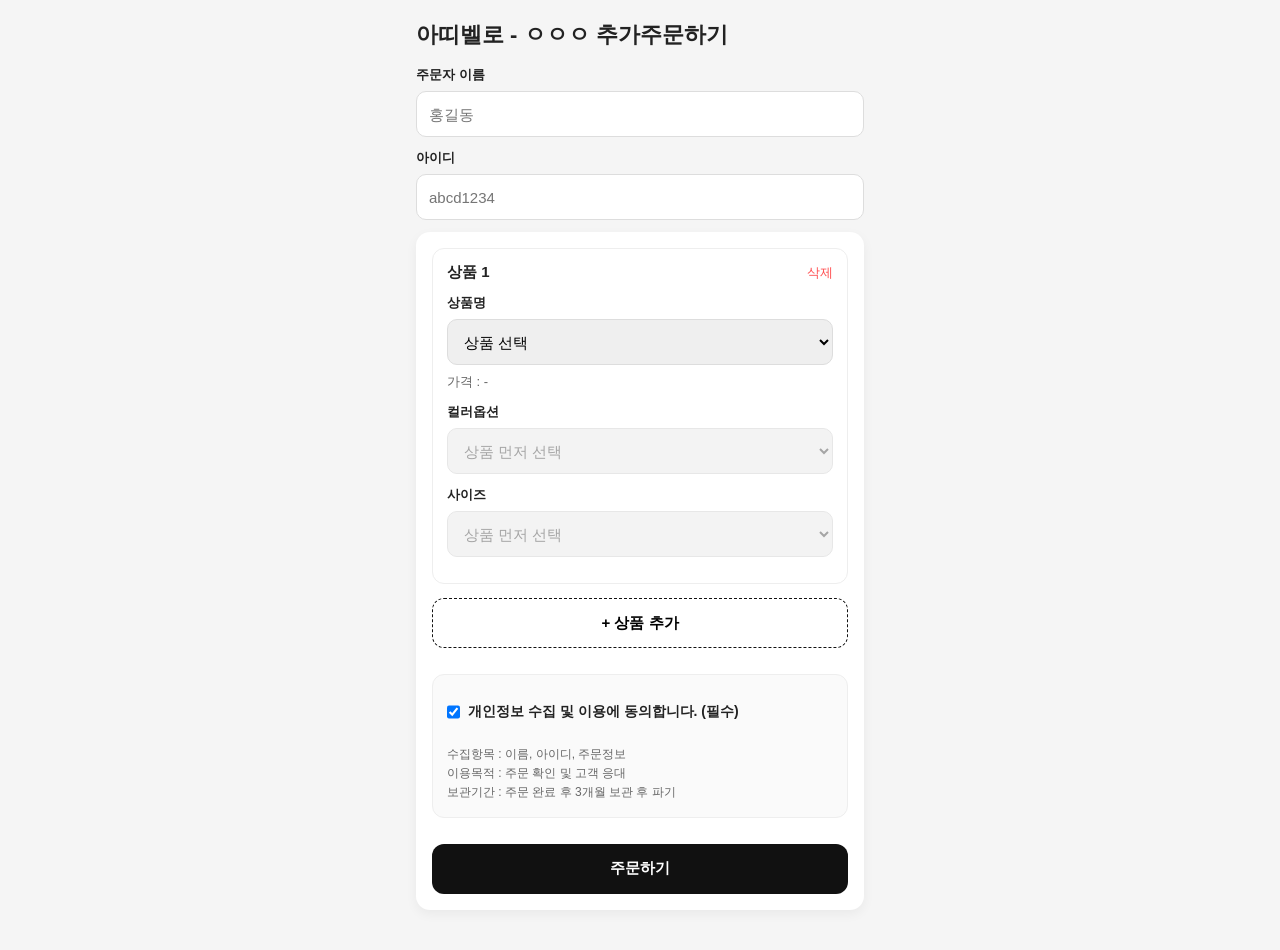
==== index.html @ 052d15cb "Update Open Graph image path in index.html" ====
<!doctype html>
<html lang="ko">
  <head>
    <meta charset="UTF-8" />
    <meta name="viewport" content="width=device-width, initial-scale=1.0" />
    <title>아띠벨로 - ㅇㅇㅇ 추가주문하기</title>
    <link rel="shortcut icon" href="./favicon.ico" type="image/x-icon" />
    <link rel="icon" href="./favicon.ico" type="image/x-icon" />
    <link rel="stylesheet" href="./css/style.css" />
    <!-- 오픈그래프 -->
    <meta
      name="description"
      content="간편하게 추가 주문을 접수할 수 있는 아띠벨로 주문 페이지입니다. 상품 선택 후 빠르게 주문서를 작성해보세요."
    />
    <meta
      name="keywords"
      content="추가주문서, 주문서, 아띠벨로, 아동복주문, 라이브주문, 간편주문"
    />
    <meta name="author" content="아띠벨로" />
    <meta name="robots" content="index, follow" />
    <meta property="og:image" content="./img/og_image.jpg" />
    <meta property="og:image:width" content="1200" />
    <meta property="og:image:height" content="630" />
  </head>
  <body>
    <div class="wrap">
      <h1 class="title">아띠벨로 - ㅇㅇㅇ 추가주문하기</h1>
      <div class="user-box">
        <div class="item">
          <label class="label">주문자 이름</label>
          <input type="text" id="userName" placeholder="홍길동" />
        </div>

        <div class="item">
          <label class="label">아이디</label>
          <input type="text" id="userId" placeholder="abcd1234" />
        </div>
      </div>

      <div class="card">
        <div id="orderList"></div>

        <button id="AddBtn" type="button" class="btn-add">+ 상품 추가</button>
        <!-- 개인정보 수집 및 이용 동의 -->
        <div class="agree-box">
          <label class="agree-label">
            <input type="checkbox" id="agreeChk" checked />
            개인정보 수집 및 이용에 동의합니다. (필수)
          </label>

          <div class="agree-text">
            수집항목 : 이름, 아이디, 주문정보<br />
            이용목적 : 주문 확인 및 고객 응대<br />
            보관기간 : 주문 완료 후 3개월 보관 후 파기
          </div>
        </div>
        <button id="previewOrder" type="button" class="btn-submit">
          주문하기
        </button>
      </div>
    </div>

    <!-- 팝업 -->
    <div class="dim" id="popup">
      <div class="popup">
        <div class="pop-title">주문 내역 확인</div>

        <div class="pop-list" id="popList"></div>

        <div class="total" id="totalPrice"></div>

        <div class="pop-btns">
          <button id="cancel" class="cancel">취소</button>
          <button id="confirm" class="confirm">제출하기</button>
        </div>
      </div>
    </div>

    <!-- 제출 로딩 팝업 -->
    <div class="loading" id="loading">
      <div class="loading-box">
        <div class="spinner"></div>
        <div class="loading-text">주문 넣는 중입니다...</div>
      </div>
    </div>
    <!-- 토스트 알림 -->
    <div id="toast"></div>
    <script src="./js/products.js"></script>
    <script src="./js/function.js"></script>
  </body>
</html>
---- css/style.css ----
* {
  margin: 0;
  padding: 0;
  box-sizing: border-box;
}

body {
  background: #f5f5f5;
  font-family: "Apple SD Gothic Neo", "Malgun Gothic", sans-serif;
  color: #222;
}

.wrap {
  max-width: 480px;
  margin: 0 auto;
  padding: 20px 16px 40px;
}

.title {
  font-size: 22px;
  font-weight: 700;
  margin-bottom: 16px;
}

.card {
  background: #fff;
  border-radius: 14px;
  padding: 16px;
  box-shadow: 0 4px 12px rgba(0, 0, 0, 0.05);
}

.order-box {
  border: 1px solid #eee;
  border-radius: 12px;
  padding: 14px;
  margin-bottom: 14px;
}

.top {
  display: flex;
  justify-content: space-between;
  margin-bottom: 12px;
}

.num {
  font-size: 15px;
  font-weight: 700;
}

.del {
  border: 0;
  background: none;
  color: #ff4d4f;
  font-size: 13px;
}

.item {
  margin-bottom: 12px;
}

.label {
  display: block;
  font-size: 13px;
  font-weight: 700;
  margin-bottom: 7px;
}

select {
  width: 100%;
  height: 46px;
  border: 1px solid #ddd;
  border-radius: 10px;
  padding: 0 12px;
  font-size: 15px;
}

.price {
  margin-top: 8px;
  font-size: 13px;
  color: #666;
}

.btn-add,
.btn-submit {
  width: 100%;
  height: 50px;
  border-radius: 12px;
  font-size: 15px;
  font-weight: 700;
}

.btn-add {
  border: 1px dashed #111;
  background: #fff;
  margin-bottom: 12px;
}

.btn-submit {
  border: 0;
  background: #111;
  color: #fff;
}

/* 팝업 */
.dim {
  position: fixed;
  inset: 0;
  background: rgba(0, 0, 0, 0.55);
  display: none;
  z-index: 1000;
}

.popup {
  position: absolute;
  left: 50%;
  top: 50%;
  transform: translate(-50%, -50%);
  width: 92%;
  max-width: 420px;
  background: #fff;
  border-radius: 16px;
  padding: 20px;
}

.pop-title {
  font-size: 18px;
  font-weight: 700;
  margin-bottom: 14px;
}

.pop-list {
  max-height: 320px;
  overflow: auto;
  border-top: 1px solid #eee;
  border-bottom: 1px solid #eee;
  padding: 10px 0;
}

.pop-item {
  padding: 10px 0;
  font-size: 14px;
  line-height: 1.6;
}

.total {
  padding-top: 14px;
  font-size: 16px;
  font-weight: 700;
}

.pop-btns {
  display: flex;
  gap: 10px;
  margin-top: 16px;
}

.pop-btns button {
  flex: 1;
  height: 48px;
  border-radius: 10px;
  font-size: 15px;
  font-weight: 700;
}

.cancel {
  border: 1px solid #ddd;
  background: #fff;
}

.confirm {
  border: 0;
  background: #111;
  color: #fff;
}
input {
  width: 100%;
  height: 46px;
  border: 1px solid #ddd;
  border-radius: 10px;
  padding: 0 12px;
  font-size: 15px;
}

.agree-box {
  margin-top: 14px;
  padding: 14px;
  border: 1px solid #eee;
  border-radius: 12px;
  background: #fafafa;
  margin-bottom: 26px;
}

.agree-label {
  display: flex;
  gap: 8px;
  font-size: 14px;
  font-weight: 700;
  align-items: center;
}
.agree-label input {
  width: auto;
}

.agree-text {
  margin-top: 10px;
  font-size: 12px;
  color: #666;
  line-height: 1.6;
}

/* 토스트팝업 */
#toast {
  position: fixed;
  left: 50%;
  bottom: 30px;
  transform: translateX(-50%) translateY(30px);
  min-width: 240px;
  max-width: 90%;
  padding: 14px 18px;
  background: #111;
  color: #fff;
  font-size: 14px;
  border-radius: 14px;
  text-align: center;
  opacity: 0;
  visibility: hidden;
  z-index: 9999;
  transition: all 0.35s ease;
  box-shadow: 0 8px 24px rgba(0, 0, 0, 0.18);
}

#toast.show {
  opacity: 1;
  visibility: visible;
  transform: translateX(-50%) translateY(0);
}
/* 로딩 팝업 */
.loading {
  position: fixed;
  inset: 0;
  background: rgba(0, 0, 0, 0.55);
  display: none;
  z-index: 99999;
}

.loading-box {
  position: absolute;
  left: 50%;
  top: 50%;
  transform: translate(-50%, -50%);
  width: 240px;
  background: #fff;
  border-radius: 18px;
  padding: 28px 20px;
  text-align: center;
}

.spinner {
  width: 44px;
  height: 44px;
  margin: 0 auto 16px;
  border: 4px solid #e5e5e5;
  border-top: 4px solid #111;
  border-radius: 50%;
  animation: spin 0.8s linear infinite;
}

.loading-text {
  font-size: 15px;
  font-weight: 700;
  color: #222;
}

.success-check {
  width: 52px;
  height: 52px;
  margin: 0 auto 16px;
  border-radius: 50%;
  background: #111;
  color: #fff;
  font-size: 28px;
  line-height: 52px;
  font-weight: 700;
}

@keyframes spin {
  to {
    transform: rotate(360deg);
  }
}
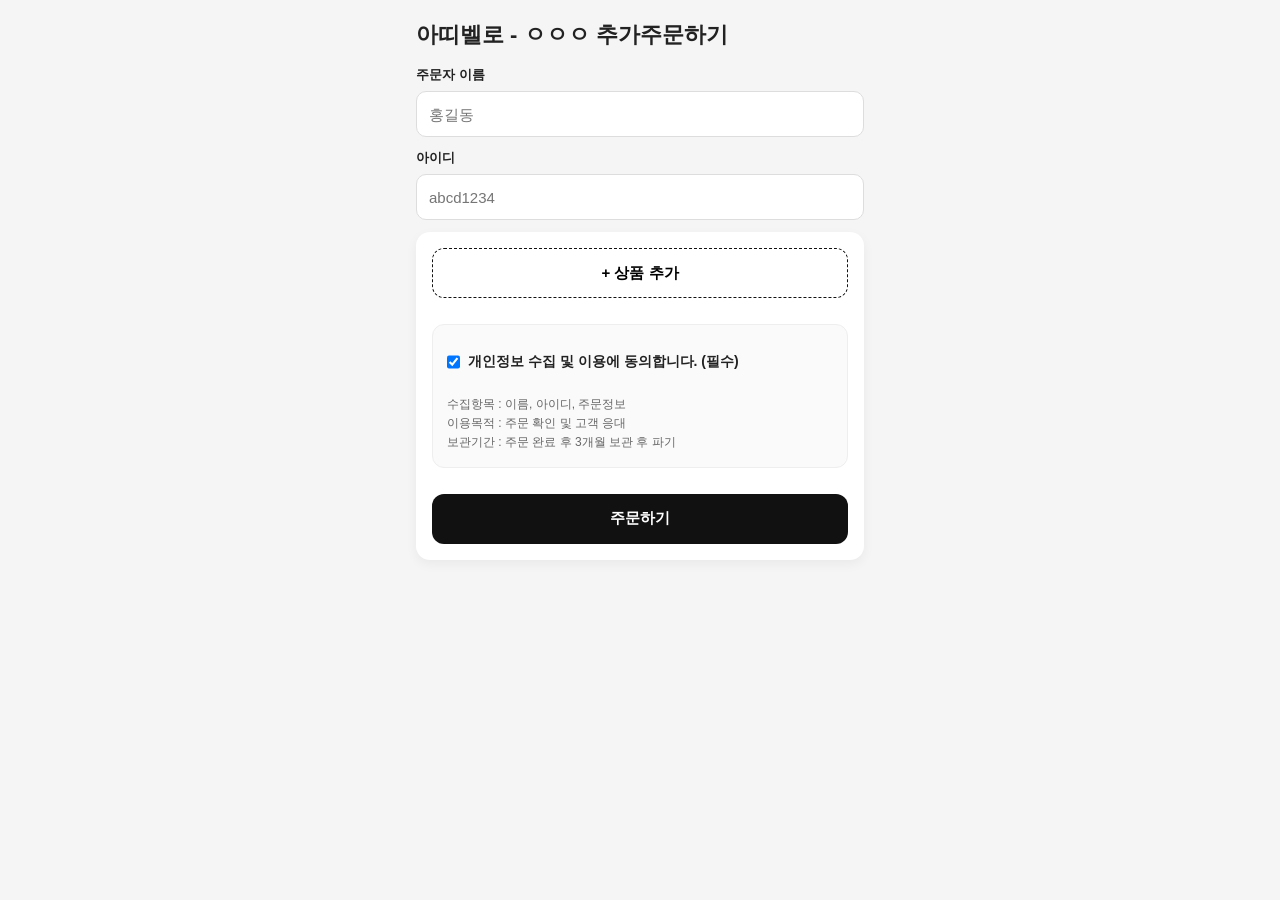
==== commit b2d881e2: "Merge branch 'master' of https://github.com/siyoonagain/manage_atti" ====
(no text change in the page or its own stylesheets)
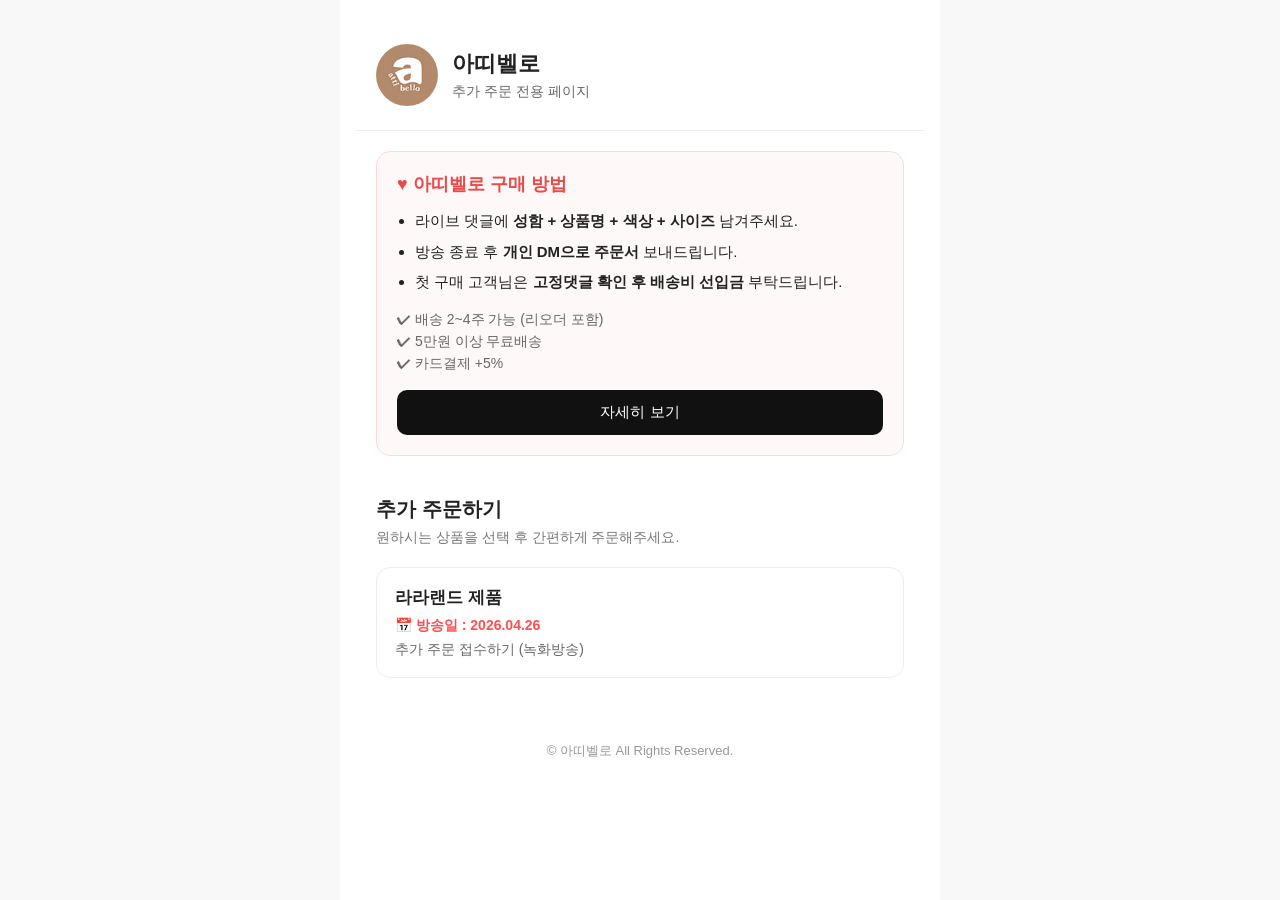
==== commit e4681511: "260426_서브페이지 추가 Co-authored-by: Copilot <copilot@github.com>" ====
--- a/index.html
+++ b/index.html
@@ -3,89 +3,83 @@
   <head>
     <meta charset="UTF-8" />
     <meta name="viewport" content="width=device-width, initial-scale=1.0" />
-    <title>아띠벨로 - ㅇㅇㅇ 추가주문하기</title>
+    <title>아띠벨로 - 추가주문하기</title>
     <link rel="shortcut icon" href="./favicon.ico" type="image/x-icon" />
     <link rel="icon" href="./favicon.ico" type="image/x-icon" />
     <link rel="stylesheet" href="./css/style.css" />
-    <!-- 오픈그래프 -->
-    <meta
-      name="description"
-      content="간편하게 추가 주문을 접수할 수 있는 아띠벨로 주문 페이지입니다. 상품 선택 후 빠르게 주문서를 작성해보세요."
-    />
-    <meta
-      name="keywords"
-      content="추가주문서, 주문서, 아띠벨로, 아동복주문, 라이브주문, 간편주문"
-    />
-    <meta name="author" content="아띠벨로" />
-    <meta name="robots" content="index, follow" />
-    <meta property="og:image" content="./img/og_image.jpg" />
-    <meta property="og:image:width" content="1200" />
-    <meta property="og:image:height" content="630" />
+    <style></style>
   </head>
   <body>
     <div class="wrap">
-      <h1 class="title">아띠벨로 - ㅇㅇㅇ 추가주문하기</h1>
-      <div class="user-box">
-        <div class="item">
-          <label class="label">주문자 이름</label>
-          <input type="text" id="userName" placeholder="홍길동" />
+      <!-- 상단 프로필 -->
+      <div class="top-area">
+        <div class="profile-img">
+          <img src="./img/profile.jpg" alt="아띠벨로 프로필" />
         </div>
 
-        <div class="item">
-          <label class="label">아이디</label>
-          <input type="text" id="userId" placeholder="abcd1234" />
+        <div class="profile-info">
+          <h1>아띠벨로</h1>
+          <p>추가 주문 전용 페이지</p>
         </div>
       </div>
+      <div class="notice-box">
+        <h2>♥ 아띠벨로 구매 방법</h2>
 
-      <div class="card">
-        <div id="orderList"></div>
+        <ul class="notice-list">
+          <li>
+            라이브 댓글에 <b>성함 + 상품명 + 색상 + 사이즈</b> 남겨주세요.
+          </li>
+          <li>방송 종료 후 <b>개인 DM으로 주문서</b> 보내드립니다.</li>
+          <li>
+            첫 구매 고객님은 <b>고정댓글 확인 후 배송비 선입금</b> 부탁드립니다.
+          </li>
+        </ul>
 
-        <button id="AddBtn" type="button" class="btn-add">+ 상품 추가</button>
-        <!-- 개인정보 수집 및 이용 동의 -->
-        <div class="agree-box">
-          <label class="agree-label">
-            <input type="checkbox" id="agreeChk" checked />
-            개인정보 수집 및 이용에 동의합니다. (필수)
-          </label>
+        <div class="notice-sub">
+          ✔ 배송 2~4주 가능 (리오더 포함)<br />
+          ✔ 5만원 이상 무료배송<br />
+          ✔ 카드결제 +5%
+        </div>
+        <div class="detail-notice" id="detailNotice">
+          <p>
+            • 교환 배송비 7,000원<br />
+            • 세일 상품 교환/환불 불가<br />
+            • 세탁 후 교환/환불 불가<br />
+            • 제주/산간 추가배송비 발생<br />
+            • 합배송 / 킵 가능
+          </p>
+        </div>
+        <button class="more-btn" onclick="toggleNotice()">자세히 보기</button>
+      </div>
+      <!-- 안내 -->
+      <div class="page-title">
+        <h2>추가 주문하기</h2>
+        <p>원하시는 상품을 선택 후 간편하게 주문해주세요.</p>
+      </div>
 
-          <div class="agree-text">
-            수집항목 : 이름, 아이디, 주문정보<br />
-            이용목적 : 주문 확인 및 고객 응대<br />
-            보관기간 : 주문 완료 후 3개월 보관 후 파기
-          </div>
-        </div>
-        <button id="previewOrder" type="button" class="btn-submit">
-          주문하기
-        </button>
+      <!-- 상품 리스트 -->
+      <div class="order-list">
+        <a href="./sub/product01.html" class="order-item">
+          <strong>라라랜드 제품</strong>
+          <span class="date">📅 방송일 : 2026.04.26</span>
+          <span class="desc">추가 주문 접수하기 (녹화방송)</span>
+        </a>
+
+        <!-- <a href="./sub/product02.html" class="order-item">
+          <strong>△△△ 제품</strong>
+          <span class="date">📅 방송일 : 2026.04.24</span>
+          <span class="desc">추가 주문 접수하기 (녹화방송)</span>
+        </a>
+
+        <a href="./sub/product03.html" class="order-item">
+          <strong>□□□ 제품</strong>
+          <span class="date">📅 방송일 : 2026.04.20</span>
+          <span class="desc">추가 주문 접수하기 (녹화방송)</span>
+        </a> -->
       </div>
+
+      <div class="footer">© 아띠벨로 All Rights Reserved.</div>
     </div>
-
-    <!-- 팝업 -->
-    <div class="dim" id="popup">
-      <div class="popup">
-        <div class="pop-title">주문 내역 확인</div>
-
-        <div class="pop-list" id="popList"></div>
-
-        <div class="total" id="totalPrice"></div>
-
-        <div class="pop-btns">
-          <button id="cancel" class="cancel">취소</button>
-          <button id="confirm" class="confirm">제출하기</button>
-        </div>
-      </div>
-    </div>
-
-    <!-- 제출 로딩 팝업 -->
-    <div class="loading" id="loading">
-      <div class="loading-box">
-        <div class="spinner"></div>
-        <div class="loading-text">주문 넣는 중입니다...</div>
-      </div>
-    </div>
-    <!-- 토스트 알림 -->
-    <div id="toast"></div>
-    <script src="./js/products.js"></script>
     <script src="./js/function.js"></script>
   </body>
 </html>
--- a/css/style.css
+++ b/css/style.css
@@ -288,3 +288,209 @@
     transform: rotate(360deg);
   }
 }
+* {
+  margin: 0;
+  padding: 0;
+  box-sizing: border-box;
+}
+
+body {
+  font-family: "Pretendard", "Malgun Gothic", sans-serif;
+  background: #f8f8f8;
+  color: #222;
+}
+
+a {
+  text-decoration: none;
+  color: inherit;
+}
+
+.wrap {
+  max-width: 600px;
+  margin: 0 auto;
+  min-height: 100vh;
+  background: #fff;
+}
+
+/* 상단 프로필 */
+.top-area {
+  display: flex;
+  align-items: center;
+  gap: 14px;
+  padding: 24px 20px;
+  border-bottom: 1px solid #eee;
+}
+
+.profile-img {
+  width: 62px;
+  height: 62px;
+  border-radius: 50%;
+  overflow: hidden;
+  background: #ddd;
+  flex-shrink: 0;
+}
+
+.profile-img img {
+  width: 100%;
+  height: 100%;
+  object-fit: cover;
+}
+
+.profile-info h1 {
+  font-size: 22px;
+  font-weight: 700;
+  margin-bottom: 4px;
+}
+
+.profile-info p {
+  font-size: 14px;
+  color: #666;
+}
+
+/* 타이틀 */
+.page-title {
+  padding: 20px;
+}
+
+.page-title h2 {
+  font-size: 20px;
+  font-weight: 700;
+  margin-bottom: 6px;
+}
+
+.page-title p {
+  font-size: 14px;
+  color: #777;
+}
+
+/* 리스트 */
+.order-list {
+  padding: 0 20px 30px;
+}
+
+.order-item {
+  display: block;
+  padding: 18px;
+  margin-bottom: 14px;
+  border: 1px solid #eee;
+  border-radius: 14px;
+  transition: 0.2s;
+  background: #fff;
+}
+
+.order-item:hover {
+  border-color: #111;
+  transform: translateY(-2px);
+}
+
+.order-item strong {
+  display: block;
+  font-size: 17px;
+  margin-bottom: 6px;
+}
+
+.order-item span {
+  font-size: 14px;
+  color: #666;
+}
+.order-item {
+  display: block;
+  padding: 18px;
+  margin-bottom: 14px;
+  border: 1px solid #eee;
+  border-radius: 14px;
+  transition: 0.2s;
+  background: #fff;
+}
+
+.order-item strong {
+  display: block;
+  font-size: 17px;
+  margin-bottom: 8px;
+}
+
+.order-item .date {
+  display: block;
+  font-size: 14px;
+  color: #ff4d4f;
+  font-weight: 600;
+  margin-bottom: 6px;
+}
+
+.order-item .desc {
+  display: block;
+  font-size: 14px;
+  color: #666;
+}
+.notice-box {
+  margin: 20px;
+  padding: 20px;
+  background: #fff8f8;
+  border: 1px solid #ffd8d8;
+  border-radius: 14px;
+}
+
+.notice-box h2 {
+  font-size: 18px;
+  margin-bottom: 14px;
+  color: #e94a4a;
+}
+
+.notice-list {
+  padding-left: 18px;
+  margin-bottom: 14px;
+}
+
+.notice-list li {
+  margin-bottom: 8px;
+  font-size: 15px;
+  line-height: 1.5;
+}
+
+.notice-sub {
+  font-size: 14px;
+  color: #666;
+  line-height: 1.6;
+  margin-bottom: 15px;
+}
+
+.more-btn {
+  width: 100%;
+  height: 45px;
+  border: none;
+  background: #111;
+  color: #fff;
+  border-radius: 10px;
+  font-size: 15px;
+  cursor: pointer;
+}
+
+.detail-notice {
+  display: none;
+  margin-top: 15px;
+  font-size: 14px;
+  color: #555;
+  line-height: 1.7;
+}
+
+.top-nav {
+  padding: 16px 0px 20px;
+}
+
+.back-btn {
+  display: inline-block;
+  font-size: 14px;
+  color: #666;
+  text-decoration: none;
+}
+
+.back-btn:hover {
+  color: #111;
+}
+/* 하단 */
+.footer {
+  text-align: center;
+  padding: 20px;
+  font-size: 13px;
+  color: #999;
+}
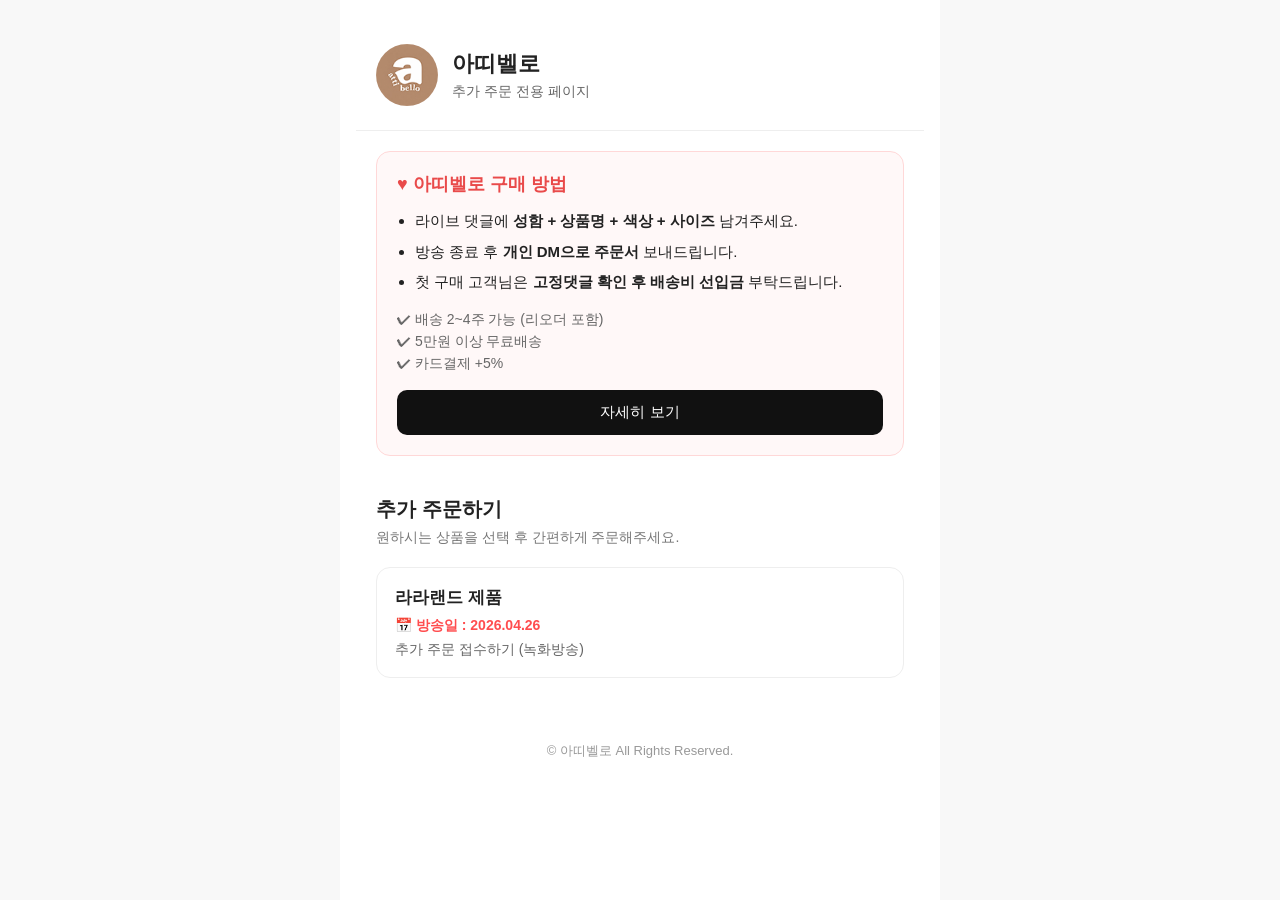
==== commit 407dbdc3: "260426_메인페이지수정 Co-authored-by: Copilot <copilot@github.com>" ====
--- a/index.html
+++ b/index.html
@@ -7,7 +7,20 @@
     <link rel="shortcut icon" href="./favicon.ico" type="image/x-icon" />
     <link rel="icon" href="./favicon.ico" type="image/x-icon" />
     <link rel="stylesheet" href="./css/style.css" />
-    <style></style>
+    <!-- 오픈그래프 -->
+    <meta
+      name="description"
+      content="아띠벨로의 추가 주문 페이지에 오신 것을 환영합니다. 라이브 방송에서 놓친 상품을 간편하게 주문할 수 있는 공간입니다. 원하는 상품을 선택하고 빠르게 주문서를 작성해보세요."
+    />
+    <meta
+      name="keywords"
+      content="추가주문서, 주문서, 아띠벨로, 아동복주문, 라이브주문, 간편주문"
+    />
+    <meta name="author" content="아띠벨로" />
+    <meta name="robots" content="index, follow" />
+    <meta property="og:image" content="./img/og_image.jpg" />
+    <meta property="og:image:width" content="1200" />
+    <meta property="og:image:height" content="630" />
   </head>
   <body>
     <div class="wrap">
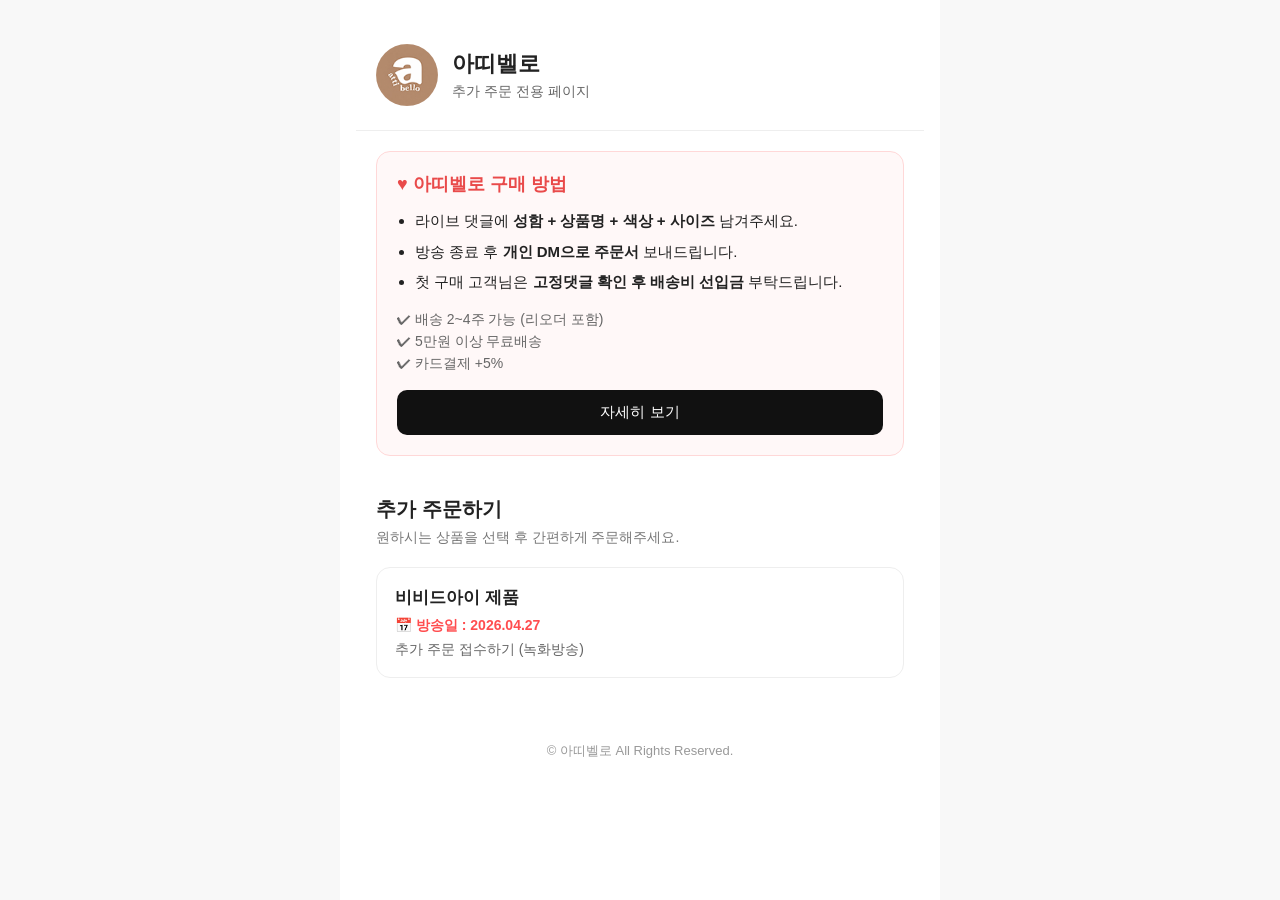
==== commit ace0eab4: "260427_비비드아이업로드" ====
--- a/index.html
+++ b/index.html
@@ -72,15 +72,15 @@
 
       <!-- 상품 리스트 -->
       <div class="order-list">
-        <a href="./sub/product01.html" class="order-item">
-          <strong>라라랜드 제품</strong>
-          <span class="date">📅 방송일 : 2026.04.26</span>
+        <a href="./sub/vividI_260427.html" class="order-item">
+          <strong>비비드아이 제품</strong>
+          <span class="date">📅 방송일 : 2026.04.27</span>
           <span class="desc">추가 주문 접수하기 (녹화방송)</span>
         </a>
 
-        <!-- <a href="./sub/product02.html" class="order-item">
-          <strong>△△△ 제품</strong>
-          <span class="date">📅 방송일 : 2026.04.24</span>
+        <!-- <a href="./sub/product01.html" class="order-item">
+          <strong>라라랜드 제품</strong>
+          <span class="date">📅 방송일 : 2026.04.26</span>
           <span class="desc">추가 주문 접수하기 (녹화방송)</span>
         </a>
 
@@ -88,7 +88,8 @@
           <strong>□□□ 제품</strong>
           <span class="date">📅 방송일 : 2026.04.20</span>
           <span class="desc">추가 주문 접수하기 (녹화방송)</span>
-        </a> -->
+        </a>
+         -->
       </div>
 
       <div class="footer">© 아띠벨로 All Rights Reserved.</div>
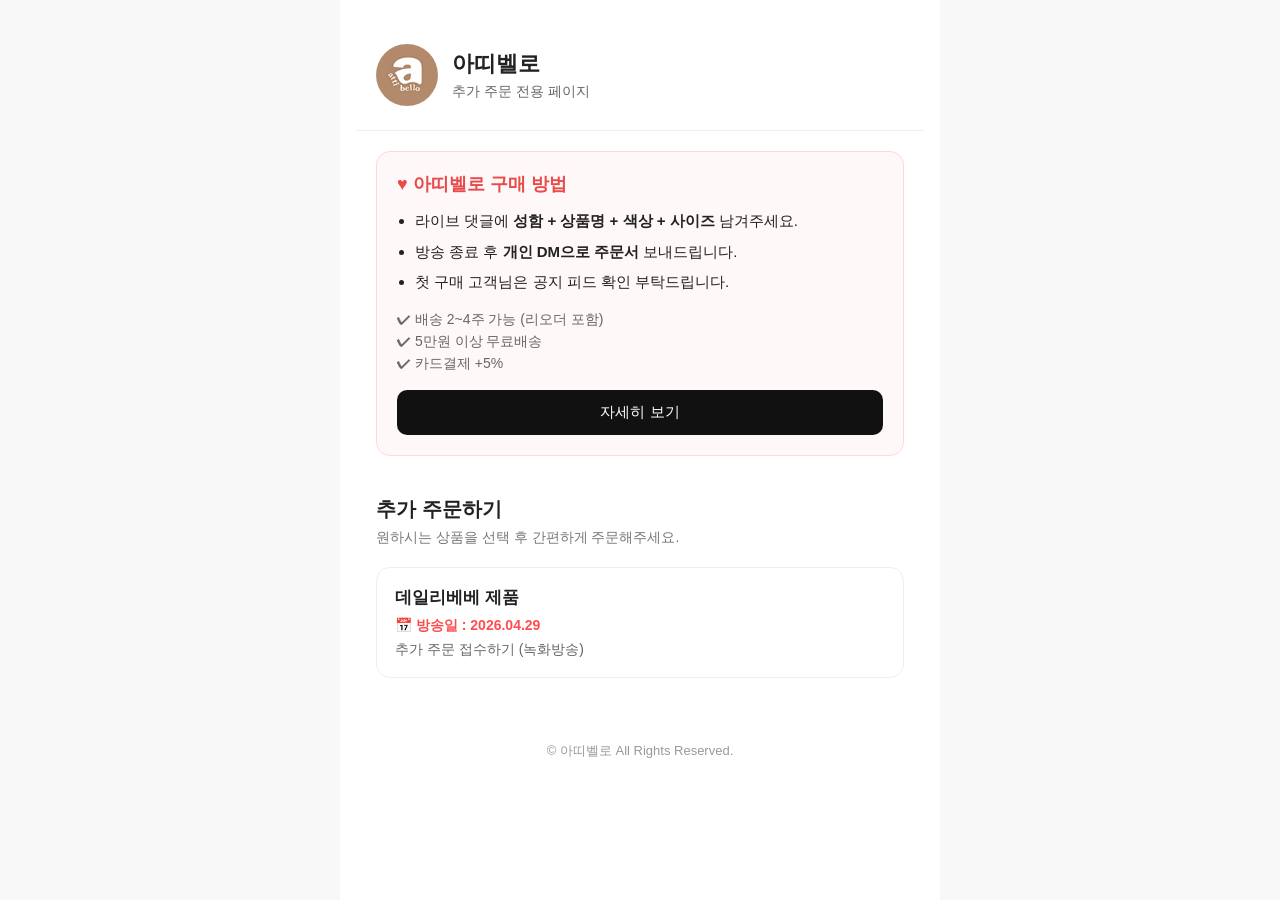
==== commit b6d15022: "260429_데일리베베 Co-authored-by: Copilot <copilot@github.com>" ====
--- a/index.html
+++ b/index.html
@@ -43,9 +43,10 @@
             라이브 댓글에 <b>성함 + 상품명 + 색상 + 사이즈</b> 남겨주세요.
           </li>
           <li>방송 종료 후 <b>개인 DM으로 주문서</b> 보내드립니다.</li>
-          <li>
+          <li>첫 구매 고객님은 공지 피드 확인 부탁드립니다.</li>
+          <!-- <li>
             첫 구매 고객님은 <b>고정댓글 확인 후 배송비 선입금</b> 부탁드립니다.
-          </li>
+          </li> -->
         </ul>
 
         <div class="notice-sub">
@@ -72,9 +73,9 @@
 
       <!-- 상품 리스트 -->
       <div class="order-list">
-        <a href="./sub/vividI_260427.html" class="order-item">
-          <strong>비비드아이 제품</strong>
-          <span class="date">📅 방송일 : 2026.04.27</span>
+        <a href="./sub/dailyBebe_260429.html" class="order-item">
+          <strong>데일리베베 제품</strong>
+          <span class="date">📅 방송일 : 2026.04.29</span>
           <span class="desc">추가 주문 접수하기 (녹화방송)</span>
         </a>
 
--- a/css/style.css
+++ b/css/style.css
@@ -487,6 +487,11 @@
 .back-btn:hover {
   color: #111;
 }
+
+/* 인스타 녹방 */
+.instagram-media.instagram-media-rendered {
+  margin: 12px auto 12px auto !important;
+}
 /* 하단 */
 .footer {
   text-align: center;
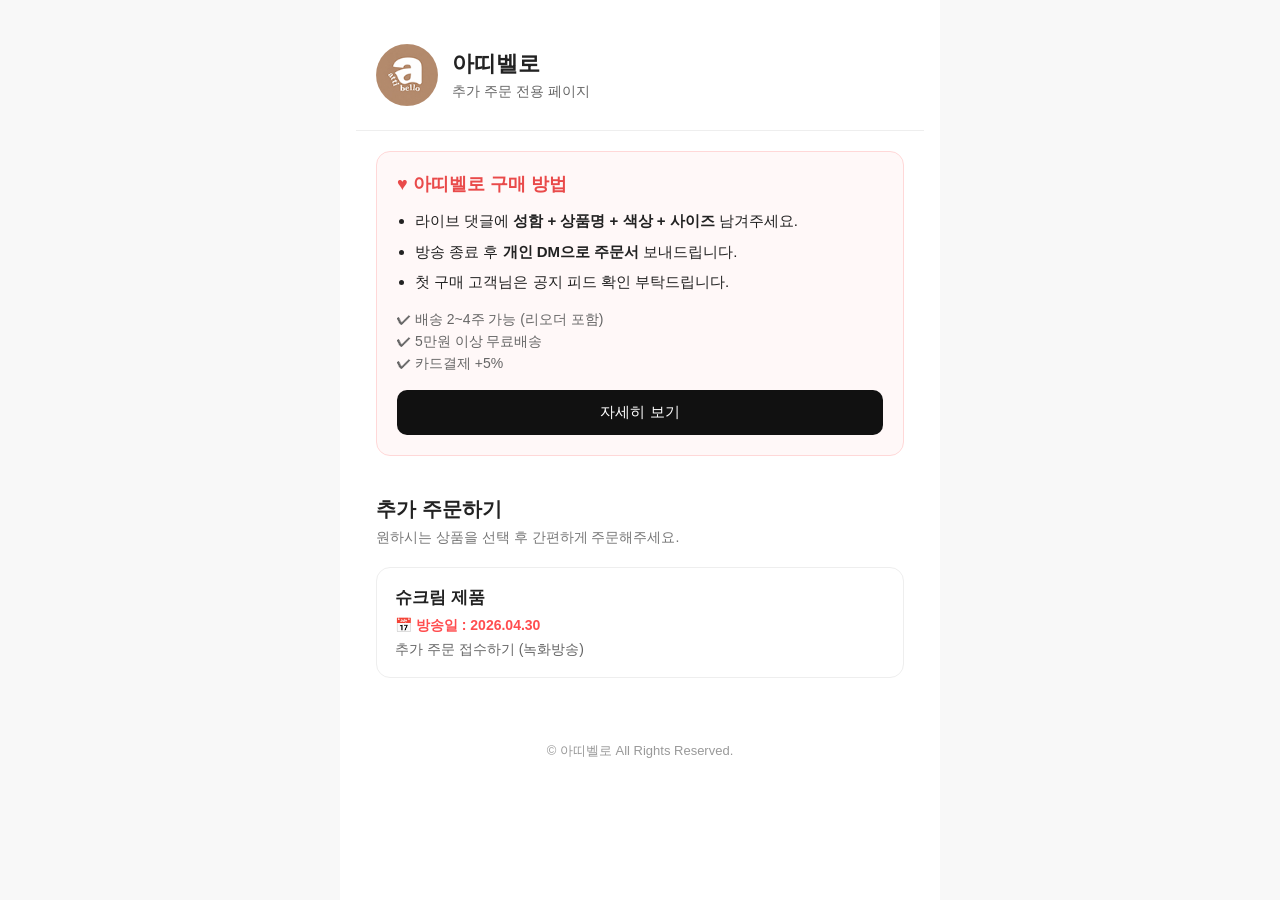
==== commit fc3aa786: "260430_슈크림" ====
--- a/index.html
+++ b/index.html
@@ -73,9 +73,9 @@
 
       <!-- 상품 리스트 -->
       <div class="order-list">
-        <a href="./sub/dailyBebe_260429.html" class="order-item">
-          <strong>데일리베베 제품</strong>
-          <span class="date">📅 방송일 : 2026.04.29</span>
+        <a href="./sub/choucream_260430.html" class="order-item">
+          <strong>슈크림 제품</strong>
+          <span class="date">📅 방송일 : 2026.04.30</span>
           <span class="desc">추가 주문 접수하기 (녹화방송)</span>
         </a>
 
